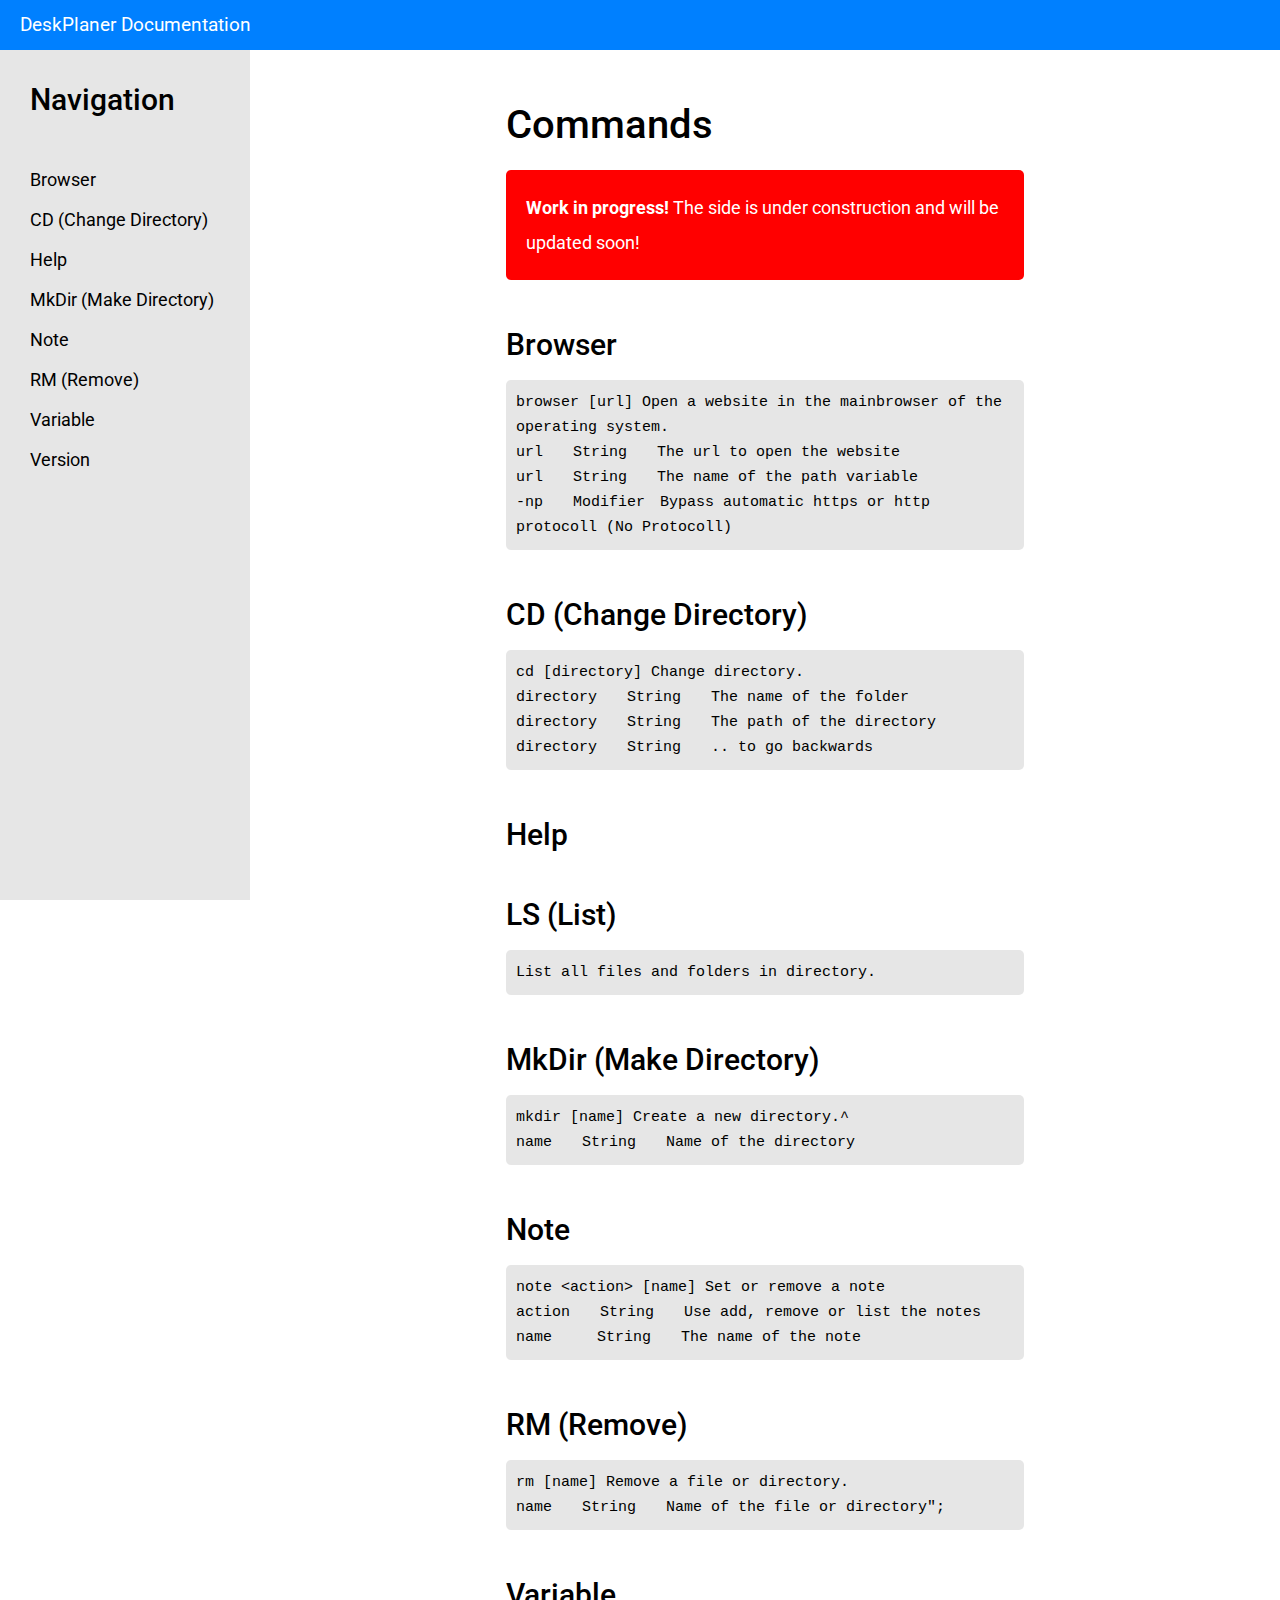
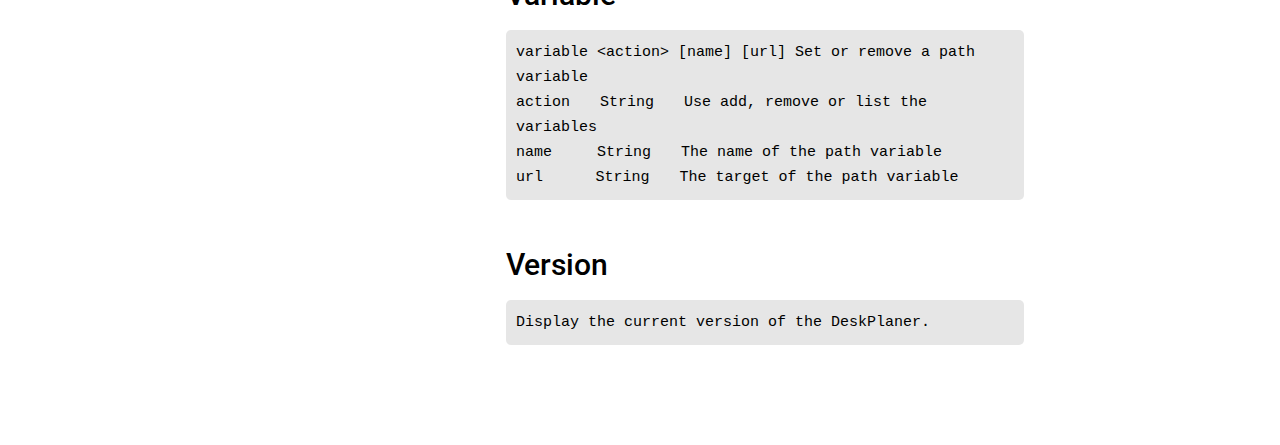
==== docs/commands/index.html @ cf4c3a2f "📖 DOC: Created commands page" ====
<html>
    <head>
        <meta charset="utf-8">
        <meta name="viewport" content="width=device-width, initial-scale=1.0">
        <meta name="theme-color" content="#004dbf">
        <link href="../resources/style.css" rel="stylesheet">
        <link href="../resources/favicon.png" rel="icon">
        <title>DeskPlaner</title>
    </head>
    <body>
    	
    	<div class="menu">
    		<a class="menu-title" href="../index.html">DeskPlaner Documentation</a>
    	</div>
    	
    	<div class="navigation">
    		<h2>Navigation</h2>
    		<a href="#browser">Browser</a>
    		<a href="cd">CD (Change Directory)</a>
    		<a href="help">Help</a>
    		<a href="mkdir">MkDir (Make Directory)</a>
    		<a href="note">Note</a>
    		<a href="rm">RM (Remove)</a>
    		<a href="variable">Variable</a>
    		<a href="version">Version</a>
    	</div>
    	
    	<div class="navigation-content">
    		<div class="container">
    		
    			<h1>Commands</h1>
    		
    			<div class="box red">
    				<b>Work in progress!</b> The side is under construction and will be updated soon!
    			</div>
    			
    			<h2 id="browser">Browser</h2>
    			
    			<code>
    			browser [url] Open a website in the mainbrowser of the operating system.<br>
    			url&ensp;&ensp;&ensp;&ensp;String&ensp;&ensp;&ensp;&ensp;The url to open the website<br>
    			url&ensp;&ensp;&ensp;&ensp;String&ensp;&ensp;&ensp;&ensp;The name of the path variable<br>
    			-np&ensp;&ensp;&ensp;&ensp;Modifier&ensp;&ensp;Bypass automatic https or http protocoll (No Protocoll)
    			</code>
    			
    			<h2 id="cd">CD (Change Directory)</h2>
    			
    			<code>
    				cd [directory] Change directory.<br>
    				directory&ensp;&ensp;&ensp;&ensp;String&ensp;&ensp;&ensp;&ensp;The name of the folder<br>
    				directory&ensp;&ensp;&ensp;&ensp;String&ensp;&ensp;&ensp;&ensp;The path of the directory<br>
    				directory&ensp;&ensp;&ensp;&ensp;String&ensp;&ensp;&ensp;&ensp;.. to go backwards
    			</code>
    			
    			<h2 id="help">Help</h2>
    			
    			<h2 id="ls">LS (List)</h2>
    			
    			<code>
    				List all files and folders in directory.
    			</code>
    			
    			<h2 id="mkdir">MkDir (Make Directory)</h2>
    			
    			<code>
    				mkdir [name] Create a new directory.^<br>
    				name&ensp;&ensp;&ensp;&ensp;String&ensp;&ensp;&ensp;&ensp;Name of the directory
    			</code>
    			
    			<h2 id="note">Note</h2>
    			
    			<code>
    				note &lt;action> [name] Set or remove a note<br>
    				action&ensp;&ensp;&ensp;&ensp;String&ensp;&ensp;&ensp;&ensp;Use add, remove or list the notes<br>
    				name&ensp;&ensp;&ensp;&ensp;&ensp;&ensp;String&ensp;&ensp;&ensp;&ensp;The name of the note
    			</code>
    			
    			<h2 id="rm">RM (Remove)</h2>
    			
    			<code>
    				rm [name] Remove a file or directory.<br>
					name&ensp;&ensp;&ensp;&ensp;String&ensp;&ensp;&ensp;&ensp;Name of the file or directory";
    			</code>
    			
    			<h2 id="variable">Variable</h2>
    			
    			<code>
    				variable &lt;action> [name] [url] Set or remove a path variable<br>
    				action&ensp;&ensp;&ensp;&ensp;String&ensp;&ensp;&ensp;&ensp;Use add, remove or list the variables<br>
    				name&ensp;&ensp;&ensp;&ensp;&ensp;&ensp;String&ensp;&ensp;&ensp;&ensp;The name of the path variable<br>
    				url&ensp;&ensp;&ensp;&ensp;&ensp;&ensp;&ensp;String&ensp;&ensp;&ensp;&ensp;The target of the path variable
    			</code>
    			
    			<h2 id="version">Version</h2>
    			
    			<code>
    				Display the current version of the DeskPlaner.
    			</code>
    			
    		</div>
    	</div>
    	
    </body>
</html>
---- docs/resources/style.css ----
@import url('https://fonts.googleapis.com/css?family=Roboto&display=swap');

/* body */

html {
    scroll-behavior: smooth;
}

body {
    font-family: Roboto, sans-serif;
    background-color: #ffffff;
    font-size: 18px;
    line-height: 35px;
    padding: 0px;
    margin: 0px;
    background-repeat: no-repeat;
}

::selection {
    background: #0080ff;
    color: #ffffff;
}

.center{
    text-align: center;
}

.clearfix{
    clear: both;
}

/* colors */

.white{ background-color: white !important; border-color: white !important; color: black !important;}
.black{ background-color: black !important; border-color: black !important; color: white !important;}

.dark-grey{ background-color: #d9d9d9 !important; border-color: #d9d9d9 !important; color: black !important;}
.grey{ background-color: #e6e6e6 !important; border-color: #e6e6e6 !important; color: black !important;}

.darkmode .dark-grey{ background-color: #262626 !important; border-color: #262626 !important; color: white !important;}
.darkmode .grey{ background-color: #1a1a1a !important; border-color: #1a1a1a !important; color: white !important;}

.dark-grey-darkmode{ background-color: #262626 !important; border-color: #262626 !important; color: white !important;}
.grey-darkmode{ background-color: #1a1a1a !important; border-color: #1a1a1a !important; color: white !important;}

.dark-blue{background-color: #0000b3 !important; border-color: #0000b3 !important; color: white !important;}
.blue{background-color: #0000ff !important; border-color: #0000ff !important; color: white !important;}
.transparent-blue{background-color: #0000ff33 !important; border-color: #0000ff !important; color: #0000ff !important;}

.dark-liblue{background-color: #005ab3 !important; border-color: #005ab3 !important; color: white !important;}
.liblue{background-color: #0080ff !important; border-color: #0080ff !important; color: white !important;}
.transparent-liblue{background-color: #0080ff33 !important; border-color: #0080ff !important; color: #0080ff !important;}

.dark-aqua{background-color: #009999 !important; border-color: #009999 !important; color: white !important;}
.aqua{background-color: #00cccc !important; border-color: #00cccc !important; color: white !important;}
.transparent-aqua{background-color: #00cccc33 !important; border-color: #00cccc !important; color: #00cccc !important;}

.dark-turquoise{background-color: #00994d !important; border-color: #00994d !important; color: white !important;}
.turquoise{background-color: #00cc66 !important; border-color: #00cc66 !important; color: white !important;}
.transparent-turquoise{background-color: #00cc6633 !important; border-color: #00cc66 !important; color: #00cc66 !important;}

.dark-green{background-color: #009900 !important; border-color: #009900 !important; color: white !important;}
.green{background-color: #00cc00 !important; border-color: #00cc00 !important; color: white !important;}
.transparent-green{background-color: #00cc0033 !important; border-color: #00cc00 !important; color: #00cc00 !important;}

.dark-yellow{background-color: #b38f00 !important; border-color: #b38f00 !important; color: white !important;}
.yellow{background-color: #ffcc00 !important; border-color: #ffcc00 !important; color: white !important;}
.transparent-yellow{background-color: #ffcc0033 !important; border-color: #ffcc00 !important; color: #ffcc00 !important;}

.dark-orange{background-color: #b35a00 !important; border-color: #b35a00 !important; color: white !important;}
.orange{background-color: #ff8000 !important; border-color: #ff8000 !important; color: white !important;}
.transparent-orange{background-color: #ff800033 !important; border-color: #ff8000 !important; color: #ff8000 !important;}

.dark-red{background-color: #b30000 !important; border-color: #b30000 !important; color: white !important;}
.red{background-color: #ff0000 !important; border-color: #ff0000 !important; color: white !important;}
.transparent-red{background-color: #ff000033 !important; border-color: #ff0000 !important; color: #ff0000 !important;}

/* dark and light */

.darkmode{
    background-color: black !important;
    color: white !important;
}

.darkmode > * {
    background-color: black;
    color: white;
}

.lightmode{
    background-color: white !important;
    color: black !important;
}

.lightmode > * {
    background-color: white;
    color: black;
}

/* padding */

.pd-0{padding: 0px}
.pd-1{padding: 5px}
.pd-2{padding: 10px}
.pd-3{padding: 20px}

/* header */

.header{
    padding: 40px;
    z-index: 2;
    color: white;
    font-size: 40px;
    background-color: #005ab3;
}

@media screen and (max-width: 768px) {.header{display: none;}}

/* menu */

.menu{
    box-sizing: border-box;
    margin-bottom: 0;
    position: sticky;
    position: -webkit-sticky;
    text-align: center;
    top: 0;
    line-height: 50px;
    width: 100%;
    padding: 0 10px;
    z-index: 2;
    background-color: #0080ff;
    overflow-x: hidden;
    overflow: hidden;
}

.menu a{
    padding: 0 10px;
    font-size: 19px;
    text-decoration: none;
    color: #ffffff99;
    float: left;
}

.menu-centered-2 a{padding: 0px; width: 50%;}
.menu-centered-3 a{padding: 0px; width: 33%;}
.menu-centered-4 a{padding: 0px; width: 25%;}
.menu-centered-5 a{padding: 0px; width: 19%;}
.menu-centered-6 a{padding: 0px; width: 16%;}
.menu-centered-7 a{padding: 0px; width: 14%;}
.menu-centered-8 a{padding: 0px; width: 12%;}
.menu-centered-9 a{padding: 0px; width: 11%;}

.menu a:hover{
    color: white;
    cursor: pointer;
}

.menu-active{
    color: white !important;
}

.menu-title{
    color: white !important;
    display: block !important;
}

@media (max-width: 768px) {.menu-transparent.responsive{
    background-color: #0080ff;
}}

.menu-right a{
    float: right;
}

.menu img{
    height: 20px;
    padding: 15px 0;
}

#smart-menu .more{
    display: none;
    padding: 0 10px;
    font-size: 19px;
    text-decoration: none;
    float: right;
}

#nav-menu .more{
    display: none;
    padding: 0 10px;
    font-size: 19px;
    text-decoration: none;
    float: left;
}

@media (max-width: 768px) {
    #smart-menu a:not(:first-child) {display: none;}
        #smart-menu a.more {
        float: right;
        display: block;
    }
    #smart-menu.responsive {position: relative;}
    #smart-menu.responsive .more {
        position: absolute;
        right: 0;
        top: 0;
    }
    #smart-menu.responsive a {
        float: none;
        display: block;
        text-align: left;
    }
    #nav-menu a:not(:first-child) {display: none;}
    #nav-menu .more{
        float: left;
        display: block;
    }
}

@media (min-width: 768px) {
    #nav-menu .more{
        display: none !important;
    }
    #nav-menu .menu-title{
        display: none !important;
    }
}

/* navigation */

.navigation{
    position: absolute;
    display: block;
    position: fixed;
    left: 0;
    height: 90%;
    padding: 20px;
    width: 210px;
    color: black;
    background-color: #e6e6e6;
    transform: left .2s;
    overflow-y: auto;
}

.lightmode > .navigation{
    background-color: #e6e6e6;
    color: black;
}

.darkmode > .navigation{
    background-color: #1a1a1a;
    color: white;
}

.navigation h2{
    display: block;
    padding: 40px 10px;
    padding-top: 10px;
    margin: 0px;
    line-height: 40px;
}

.navigation a{
    text-decoration: none;
    display: block;
    padding: 0px 10px;
    line-height: 40px;
    font-size: 18px;
    color: black;
    border-radius: 5px;
}

.darkmode .navigation a{
    color: white;
}

.navigation a:hover{
    background-color: rgba(0, 0, 0, 0.1);
    cursor: pointer;
}

.lightmode .navigation a:hover{
    background-color: rgba(0, 0, 0, 0.1);
    color: black;
}

.darkmode .navigation a:hover{
    background-color: rgba(255, 255, 255, 0.1);
    color: white;
}

.navigation a:active, .navigation a:visited{
    color: black;
}

.lightmode .navigation a:active, .lightmode > .navigation a:visited{
    background-color: rgba(0, 0, 0, 0.1);
    color: black;
}

.darkmode .navigation a:active, .darkmode > .navigation a:visited{
    background-color: rgba(255, 255, 255, 0.1);
    color: white;
}

.navigation-active{
    background-color: rgba(0, 0, 0, 0.1);
}

.ligtmode .navigation-active{
    background-color: rgba(255, 255, 255, 0.1);
    color: white;
}

.darkmode .navigation-active{
    background-color: rgba(255, 255, 255, 0.1);
    color: white;
}

.navigation-content{
    margin-left: 250px;
}

#smart-navigation{
    left: -250px !important;
}

@media (max-width: 768px) {
    #smart-navigation.responsive{
        left: 0 !important;
    }
}

.navigation-absolute{position: absolute;}
.navigation-absolute div{position: sticky; top: 50px;}

@media (max-width: 768px){.navigation{left: -250px;}}
@media (max-width: 768px){.navigation-content{margin-left: 0;}}
@media (max-width: 992px){.navigation-content .container{width: 100%}}

/* footer */

.footer{
    padding: 5px 0;
}

.footer a{
    color: #00000080;
    float: right;
    padding: 0 2.5px;
    cursor: pointer;
    text-decoration: none;
}

.footer a:first-child{
    float: left;
}

/* layout */

.container{
    box-sizing: border-box;
    padding: 50px;
    width: 60%;
    margin: 0 auto;
    margin-bottom: 50px;
    transition: width .5s;
}

.container > *:first-child{
    margin-top: 0;
}

.container > *:last-child{
    margin-bottom: 0;
}

.container-fluid{
    box-sizing: border-box;
    padding: 50px;
}

.container-fluid > *:first-child{
    margin-top: 0;
}

.container-fluid > *:last-child{
    margin-top: 0;
}

.document{
    background-color: white;
    color: black;
    border-radius: 5px;
    box-shadow: -0px 5px 10px #0000001a;
}

@media (max-width: 767px) {.container{width: 100%}.document{border-radius: 0px; box-shadow: none; margin: 0px !important;}}
@media (min-width: 768px) {.container{width: 80%}}
@media (min-width: 992px) {.container{width: 70%}}
@media (min-width: 1200px) {.container{width: 50%}}

@media (min-width: 992px) {.navigation-content .container{width: 100%}}
@media (min-width: 1200px) {.navigation-content .container{width: 60%}}

/* grids */

.row::after {
    box-sizing: border-box;
    content: "";
    clear: both;
    display: table;
}
        
[class*="col-"] {
    box-sizing: border-box;
    width: 100%;
    float: left;
    padding: 0;
}

@media only screen and (min-width: 600px) {
    .col-sm-1 {width: 8.33%;}
    .col-sm-2 {width: 16.66%;}
    .col-sm-3 {width: 25%;}
    .col-sm-4 {width: 33.33%;}
    .col-sm-5 {width: 41.66%;}
    .col-sm-6 {width: 50%;}
    .col-sm-7 {width: 58.33%;}
    .col-sm-8 {width: 66.66%;}
    .col-sm-9 {width: 75%;}
    .col-sm-10 {width: 83.33%;}
    .col-sm-11 {width: 91.66%;}
    .col-sm-12 {width: 100%;}
}

@media only screen and (min-width: 768px) {
    .col-md-1 {width: 8.33%;}
    .col-md-2 {width: 16.66%;}
    .col-md-3 {width: 25%;}
    .col-md-4 {width: 33.33%;}
    .col-md-5 {width: 41.66%;}
    .col-md-6 {width: 50%;}
    .col-md-7 {width: 58.33%;}
    .col-md-8 {width: 66.66%;}
    .col-md-9 {width: 75%;}
    .col-md-10 {width: 83.33%;}
    .col-md-11 {width: 91.66%;}
    .col-md-12 {width: 100%;}
}

@media only screen and (min-width: 1024px) {
    .col-xl-1 {width: 8.33%;}
    .col-xl-2 {width: 16.66%;}
    .col-xl-3 {width: 25%;}
    .col-xl-4 {width: 33.33%;}
    .col-xl-5 {width: 41.66%;}
    .col-xl-6 {width: 50%;}
    .col-xl-7 {width: 58.33%;}
    .col-xl-8 {width: 66.66%;}
    .col-xl-9 {width: 75%;}
    .col-xl-10 {width: 83.33%;}
    .col-xl-11 {width: 91.66%;}
    .col-xl-12 {width: 100%;}
}

[class*="gallery-"]{
    display: grid;
    grid-gap: 20px;
}

[class*="gallery-"] > *{
    width: auto;
    float: left;
}

.gallery-1{grid-template-columns: repeat(1, 6fr);}
.gallery-2{grid-template-columns: repeat(2, 3fr);}
.gallery-3{grid-template-columns: repeat(3, 2fr);}
.gallery-4{grid-template-columns: repeat(4, 1.5fr);}

.grid{
    display: grid;
    grid-gap: 20px;
}

.grid > *{
    width: auto;
    float: left;
}

/* headlines */

h1, h2, h3, h4, h5, h6 {
    font-weight: 500;
    margin: 50px 0px 20px 0px;
}
h1{font-size: 40px; line-height: 50px}
h2{font-size: 30px; line-height: 30px;}
h3{font-size: 25px; line-height: 25px;}
h4{font-size: 20px; line-height: 20px;}
h5{font-size: 18px; line-height: 18px; font-weight: bold;}
h6{font-size: 16px; line-height: 16px; font-weight: bold; text-transform: uppercase;}

/* forms */

input, select, textarea{
    display: block;
    box-sizing: border-box;
    min-height: 40px;
    font-size: 16px;
    padding: 10px;
    height: 30px;
    margin-bottom: 25px;
    border: solid #d9d9d9 2px;
    border-radius: 5px;
    width: 100%;
}

textarea{
    height: auto;
}

input[type=submit]{
    box-sizing: border-box;
    min-height: 40px;
    height: 40px;
    background-color: #0080ff;
    border-color: #0080ff;
    color: white;
    font-size: 18px;
    cursor: pointer;
}

input:focus, select:focus, textarea:focus{
    border-color: #0080ff;
}

.button{
    font-size: 18px;
    border: none;
    background-color: #0080ff;
    color: white;
    padding: 10px;
    margin-right: 20px;
    border-radius: 5px;
}

textarea, select, input, button { outline: none; }

/* labels */

label{
    background-color: black;
    font-weight: 500;
    border: solid 3px black;
    border-radius: 5px;
    padding: 0px 4px;
    color: white;
}

/* media */

.media {
    display: grid;
    grid-gap: 10px;
    grid-template-columns: 64px auto;
    margin-bottom: 20px;
}

.media img {
    background-image: url(Icon.jpg);
    max-height: 64px;
    max-width: 64px;
    float: left;
    margin-right: 10px;
}

.media-content:first-child{
    margin-top: 0px;
}

.media-content:last-child{
    margin-bottom: 0px;
}

.media-content h1,
.media-content h2,
.media-content h3,
.media-content h4,
.media-content h5,
.media-content h6{
    margin-top: 5px;
    margin-bottom: 5px;
}

/* boxes */

.box{
    min-height: 20px;
    background-color: #e6e6e6;
    padding: 20px;
    margin-bottom: 20px;
    border-radius: 5px;
}

.lightmode .box{
    background-color: #e6e6e6;
}

.darkmode .box{
    background-color: #1a1a1a;
}

.box-border{
    border-left: solid 5px #000000;
}

.lightmode .box-border{
    border-color: black;
    color: black;
}

.darkmode .box-border{
    border-color: white;
    color: white;
}

.box-top{
    border-radius: 5px 5px 0px 0px;
    margin-bottom: 0px;
}

.box-center{
    border-radius: 0px;
    margin-bottom: 0px;
}

.box-bottom{
    border-radius: 0px 0px 5px 5px;
}

.box > *:first-child{
    margin-top: 0;
}

.box > *:last-child{
    margin-bottom: 0;
}

/* code elements */

code{
    font-size: 15px;
    line-height: 25px;
    display: block;
    background-color: #e6e6e6;
    padding: 10px;
    margin-bottom: 25px;
    border-radius: 5px;
}

.lightmode code{
    background-color: #e6e6e6;
}

.darkmode code{
    background-color: #1a1a1a;
}

@media (max-width: 768px) {code{font-size: 13px;}}

pre{
    font-size: 14px;
    line-height: 25px;
    display: block;
    color: white;
    background-color: #1a1a1a;
    padding: 10px;
    margin-bottom: 25px;
    border-radius: 5px;
}

var{
    font-family: serif;
    font-style: italic;
    font-size: 17px;
    padding-left: 7px;
}

kbd{
    border: solid 1px;
    padding: 0 2px;
    border-radius: 2.5px;
}

samp{
    font-size: 14px;
    padding: 2px;
    background-color: #e6e6e6;
    border-radius: 2.5px;
}

@media (max-width: 768px) {
    code, pre, samp, var{font-size: 12px;}
}

/* Table */

table {
    width: 100%;
    border-spacing: 0px;
    border-collapse: collapse;
    margin-bottom: 20px;
}

table tr th {
    background-color: #e6e6e6;
    padding: 10px;
    font-weight: normal;
    border-color: #e6e6e6;
}

.lightmode table tr th {
    background-color: #e6e6e6;
    border-color: #e6e6e6;
}

.darkmode table tr th {
    background-color: #1a1a1a;
    border-color: #1a1a1a;
}

table td, th {
    padding: 10px;
    text-align: left;
    border: solid 2.5px #e6e6e6;
}

.lightmode td, th{
    border-color: #e6e6e6;
}

.darkmode td, th{
    border-color: #1a1a1a;
}

/* components */

img{
    max-width: 100%;
    width: 100%;
    object-fit: scale-down;
}

p{
    margin-bottom: 20px;
}

.subtitle{
    font-size: 20px;
    margin-bottom: 20px;
}

a{
    color: #0080ff;
    text-decoration: none;
}

a:hover{
    cursor: pointer;
}

ul{
    padding-left: 17px;
    margin: 0px;
    margin-bottom: 20px;
}

ul li{padding-bottom: 5px;}
ul li:last-child{padding-bottom: 0px;}

ol{
    padding-left: 17px;
    margin: 0px;
    margin-bottom: 20px;
}

ol li{padding-bottom: 5px;}
ol li:last-child{padding-bottom: 0px;}

.menu-list {
    list-style-type:none;
    height: 50px;
    padding: 0px;
    border-radius: 5px;
    background-color: #0080ff;
}

.menu-list > *{
    float: left;
    text-decoration: none;
    display: block;
    padding: 0px;
    padding-left: 20px;
    line-height: 50px;
    font-size: 18px;
    color: black;
    text-align: center;
    border-radius: 5px;
    color: #ffffff99;
}

.menu-centered-2 > *{padding: 0px; width: 50%;}
.menu-centered-3 > *{padding: 0px; width: 33%;}
.menu-centered-4 > *{padding: 0px; width: 25%;}
.menu-centered-5 > *{padding: 0px; width: 19%;}
.menu-centered-6 > *{padding: 0px; width: 16%;}
.menu-centered-7 > *{padding: 0px; width: 14%;}
.menu-centered-8 > *{padding: 0px; width: 12%;}
.menu-centered-9 > *{padding: 0px; width: 11%;}

.menu-list > *:hover{
    color: white;
    cursor: pointer;
}

.menu-list > *:active, .menu-list > *:visited{
    color: black;
}

.item-list > * > *{
    color: #ffffff99;
}

.menu-list > * > *:active, .menu-list > * > *:visited{
    color: white;
}

.navigation-list {
    list-style-type:none;
    padding: 20px;
    width: 210px;
    border-radius: 5px;
    background-color: #e6e6e6;
}

.lightmode .navigation-list{
    background-color: #e6e6e6;
}

.darkmode .navigation-list{
    background-color: #1a1a1a;
}

.navigation-list > *{
    text-decoration: none;
    display: ;
    padding: 0px 10px;
    line-height: 40px;
    font-size: 18px;
    color: black;
    border-radius: 5px;
}

.lightmode .navigation-list > *{
    color: black;
}

.darkmode .navigation-list > *{
    color: white;
}

.navigation-list > *:hover{
    background-color: rgba(0, 0, 0, 0.1);
    cursor: pointer;
}

.lightmode .navigation-list > *:hover{
    background-color: rgba(0, 0, 0, 0.1);
}

.darkmode .navigation-list > *:hover{
    background-color: rgba(255, 255, 255, 0.1);
}

.navigation-list > *:active, .navigation-list > *:visited{
    color: black;
}

.lightmode .navigation-list > *:active, .lightmode .navigation-list > *:visited{
    color: white;
}

.darkmode .navigation-list > *:active, .darkmode .navigation-list > *:visited{
    color: white;
}

.navigation-list > * > *{
    color: black;
}

.item-list{
    list-style-type:none;
    padding: 0px;
    width: 210px;
    color: black;
    border-radius: 5px;
    background-color: #e6e6e6;
}

.lightmode .item-list{
    background-color: #e6e6e6;
}

.darkmode .item-list{
    background-color: #1a1a1a;
}

.item-list > *{
    text-decoration: none;
    display: block;
    padding: 0px 10px;
    line-height: 40px;
    font-size: 18px;
    color: black;
    border-radius: 5px;
}

.lightmode .item-list > *{
    background-color: #e6e6e6;
    color: black;
}

.darkmode .item-list > *{
    background-color: #1a1a1a;
    color: white;
}

.item-list > *:hover{
    background-color: rgba(0, 0, 0, 0.1);
    cursor: pointer;
}

.lightmode .item-list > *:hover{
    background-color: rgba(0, 0, 0, 0.1);
}

.darkmode .item-list > *:hover{
    background-color: rgba(255, 255, 255, 0.1);
}

.item-list > *:active, .item-list > *:visited{
    color: black;
}

.item-list > * > *{
    color: black;
}
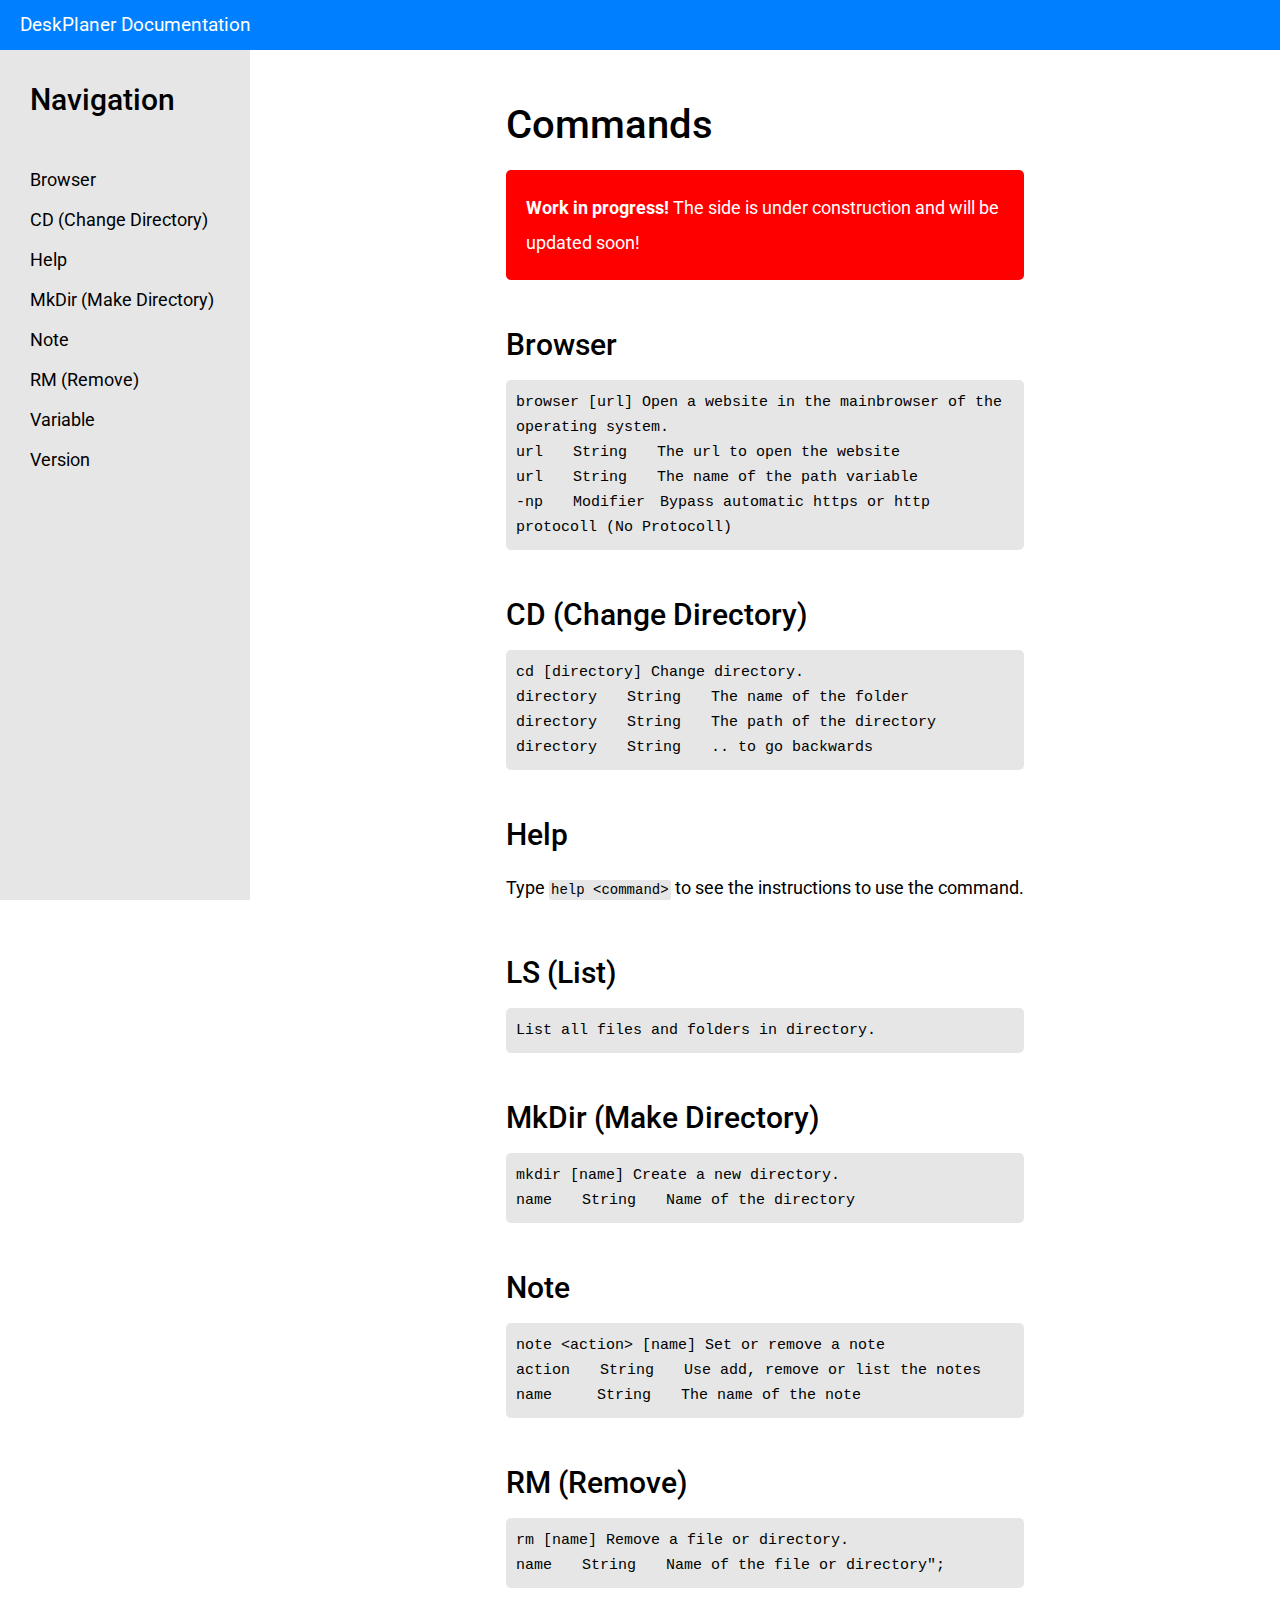
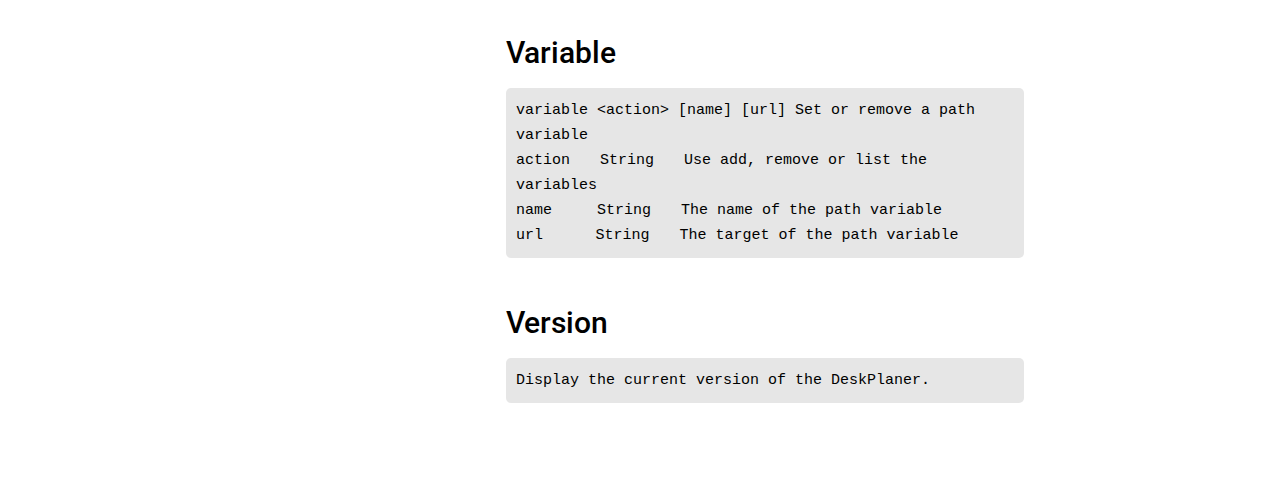
==== commit 13c6a45f: "📖 DOC: Updated commands page" ====
--- a/docs/commands/index.html
+++ b/docs/commands/index.html
@@ -54,6 +54,8 @@
     			
     			<h2 id="help">Help</h2>
     			
+    			Type <samp>help &lt;command></samp> to see the instructions to use the command.
+    			
     			<h2 id="ls">LS (List)</h2>
     			
     			<code>
@@ -63,7 +65,7 @@
     			<h2 id="mkdir">MkDir (Make Directory)</h2>
     			
     			<code>
-    				mkdir [name] Create a new directory.^<br>
+    				mkdir [name] Create a new directory.<br>
     				name&ensp;&ensp;&ensp;&ensp;String&ensp;&ensp;&ensp;&ensp;Name of the directory
     			</code>
     			
